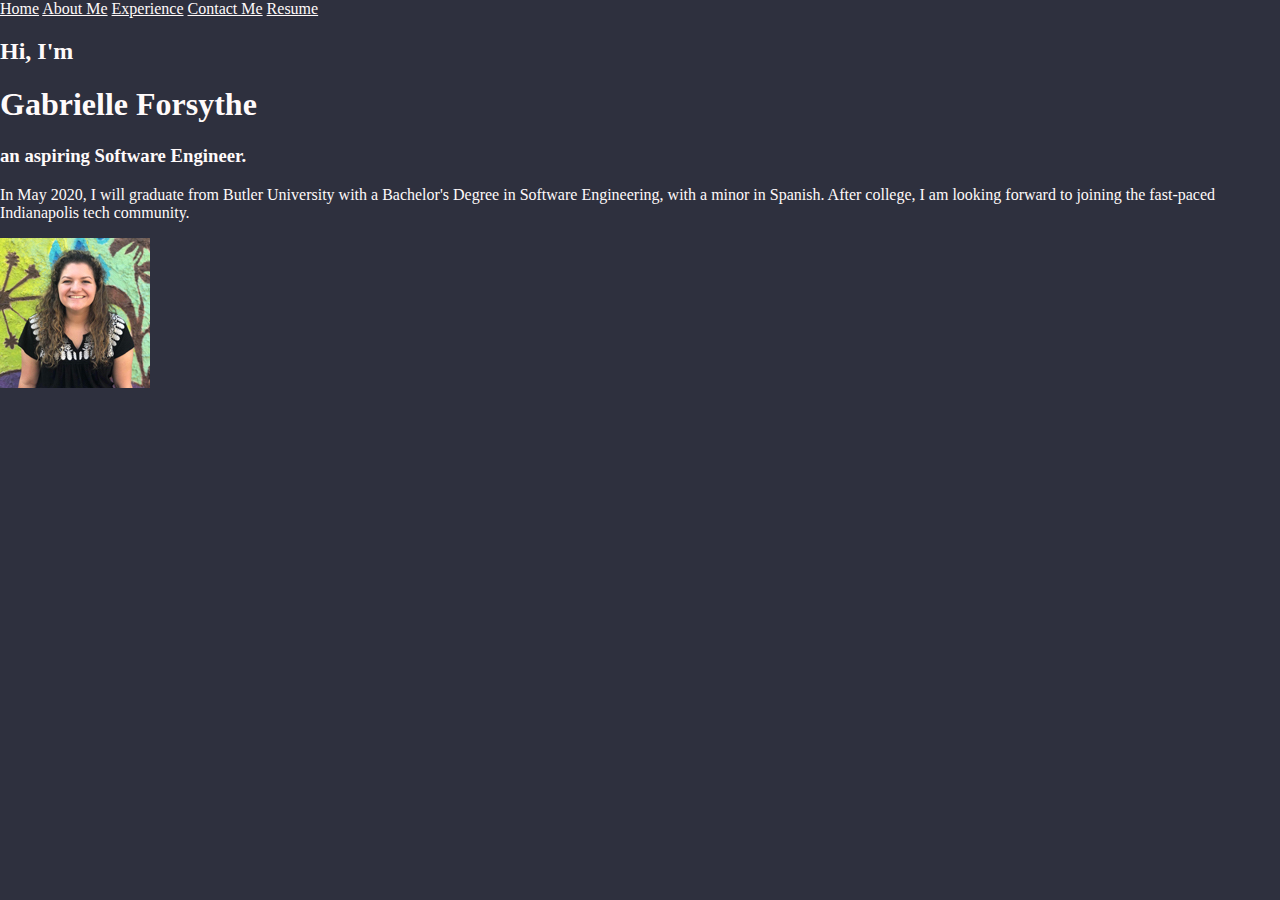
==== index.html @ 122bc03b "Added favicon and titles to all pages" ====
<!DOCTYPE html>
<html>
    <head>
        <title>Gabrielle Forsythe</title>
        <link rel="stylesheet" type="text/css" href="styles.css">
        <link rel='icon' href='images/favicon.ico' type='image/x-icon'/ >
        <script type="text/javascript" src="./index.js"></script>
    </head>
    <body>
        <header>
            <nav>
                <a href="index.html">Home</a>
                <a href="aboutMe.html">About Me</a>
                <a href="experience.html">Experience</a>
                <a href="contactMe.html">Contact Me</a>
                <a id="resume" href="https://drive.google.com/file/d/1hQi3EUJnaeKV5NcsrCAnDk0MpIJsAa_W/view?usp=sharing" target="_blank">Resume</a>
            </nav>
        </header>
        <div id="main">
            <div class="intro">
                <h2>Hi, I'm</h2>
                <h1>Gabrielle Forsythe</h1>
                <h3>an aspiring Software Engineer.</h3>
                <p>In May 2020, I will graduate from Butler University with a Bachelor's Degree in Software Engineering, with a minor in Spanish. After college, I am looking forward to joining the fast-paced Indianapolis tech community.</p>
                <img src="images/gabbiNew.jpg" alt="Gabrielle Forsythe" />
            </div>
        </div>
        <footer>

        </footer>
    </body>
</html>
---- styles.css ----
/*
    Colors used:
    Seashell: #FDF0ED   -- text
    Gunmetal: #2E303E   -- background
    
    Buff: #F3DE8A
    Amazonite: #00BFB2
    Terra Cotta: #E26D5A
*/

/* Start general body stylings */
body {
    margin: 0;
    padding: 0;
    background-color: #2E303E;
    /* color: #FDF0ED;  */
    color: snow; 
}

nav a {
    color: snow; 
}

.main a {
    /* color: #FDF0ED; */
    color: snow; 

}
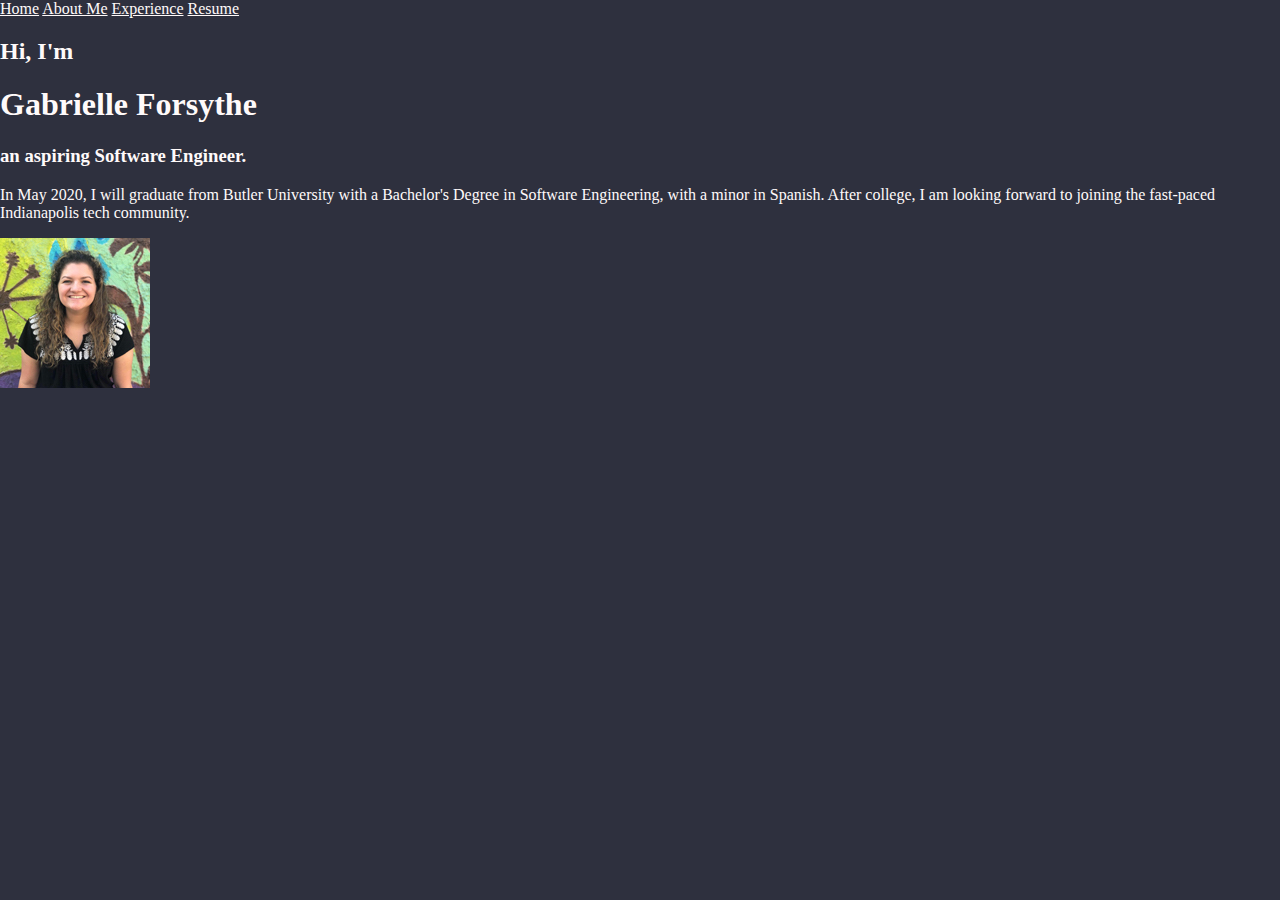
==== commit e3146725: "Removed link to contact me page and add xtern bootcamp experience" ====
--- a/index.html
+++ b/index.html
@@ -12,8 +12,8 @@
                 <a href="index.html">Home</a>
                 <a href="aboutMe.html">About Me</a>
                 <a href="experience.html">Experience</a>
-                <a href="contactMe.html">Contact Me</a>
-                <a id="resume" href="https://drive.google.com/file/d/1hQi3EUJnaeKV5NcsrCAnDk0MpIJsAa_W/view?usp=sharing" target="_blank">Resume</a>
+                <!-- <a href="contactMe.html">Contact Me</a> -->
+                <a id="resume" href="Gabrielle Forsythe's Computer Science Resume.pdf" target="_blank">Resume</a>
             </nav>
         </header>
         <div id="main">
@@ -22,7 +22,7 @@
                 <h1>Gabrielle Forsythe</h1>
                 <h3>an aspiring Software Engineer.</h3>
                 <p>In May 2020, I will graduate from Butler University with a Bachelor's Degree in Software Engineering, with a minor in Spanish. After college, I am looking forward to joining the fast-paced Indianapolis tech community.</p>
-                <img src="images/gabbiNew.jpg" alt="Gabrielle Forsythe" />
+                <img src="images/gabbiNew.jpg" alt="Gabrielle Forsythe" title="Gabbi Forsythe" />
             </div>
         </div>
         <footer>
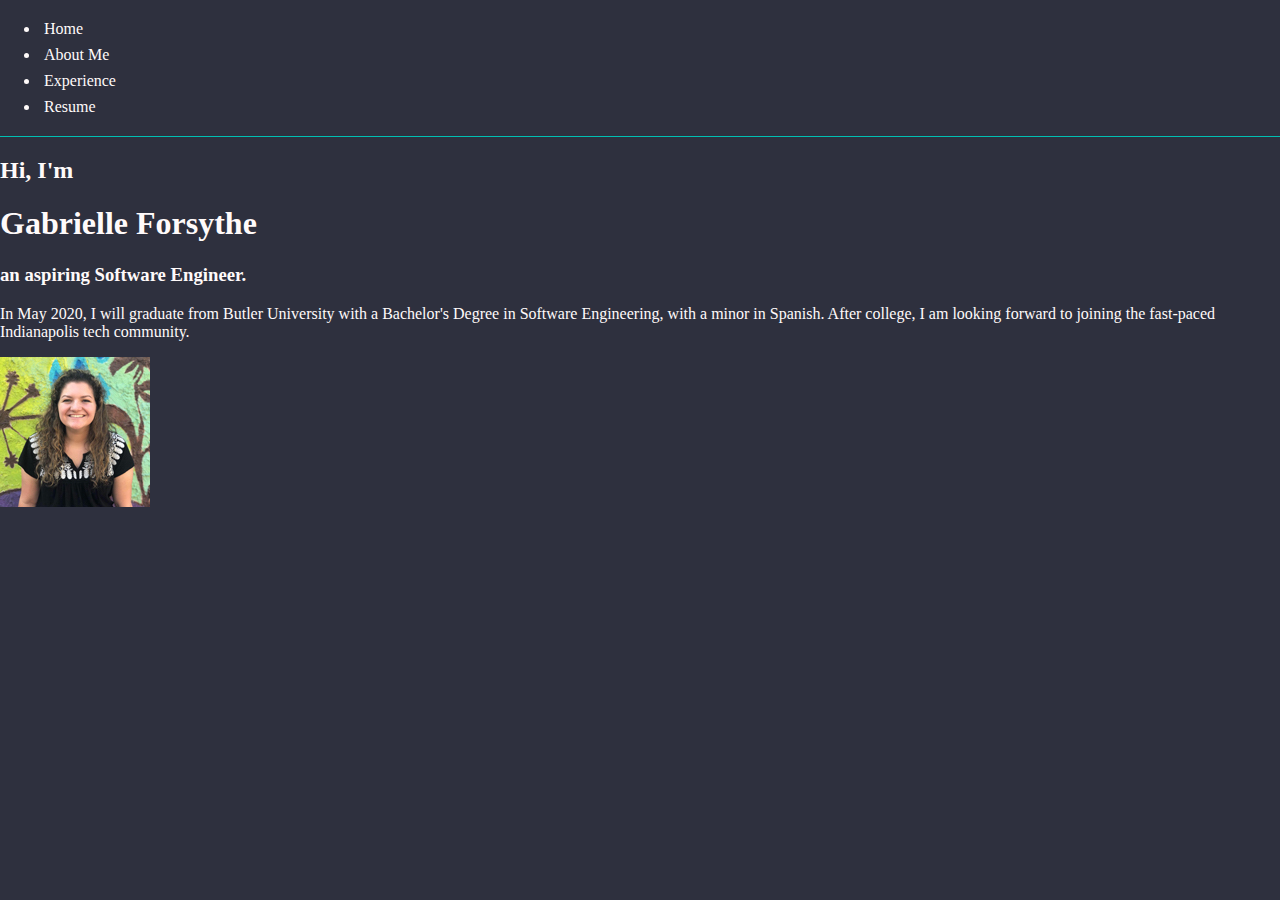
==== commit 25cffa01: "Updated nav to be a list" ====
--- a/index.html
+++ b/index.html
@@ -9,11 +9,13 @@
     <body>
         <header>
             <nav>
-                <a href="index.html">Home</a>
-                <a href="aboutMe.html">About Me</a>
-                <a href="experience.html">Experience</a>
-                <!-- <a href="contactMe.html">Contact Me</a> -->
-                <a id="resume" href="Gabrielle Forsythe's Computer Science Resume.pdf" target="_blank">Resume</a>
+                <ul>
+                    <a href="index.html"><li>Home</li></a>
+                    <a href="aboutMe.html"><li>About Me</li></a>
+                    <a href="experience.html"><li>Experience</li></a>
+                    <!-- <li><a href="contactMe.html">Contact Me</a> </li>-->
+                    <a id="resume" href="Gabrielle Forsythe's Computer Science Resume.pdf" target="_blank"><li>Resume</li></a>
+                </ul>
             </nav>
         </header>
         <div id="main">
--- a/styles.css
+++ b/styles.css
@@ -8,7 +8,7 @@
     Terra Cotta: #E26D5A
 */
 
-/* Start general body stylings */
+/* START GENERAL BODY SETTINGS */
 body {
     margin: 0;
     padding: 0;
@@ -25,4 +25,27 @@
     /* color: #FDF0ED; */
     color: snow; 
 
-}+}
+/* END GENERAL BODY STYLINGS */
+
+
+/* START HEADER STYLINGS */
+header { 
+    border-bottom: solid 1px #00bfb2; 
+    margin-bottom: 10px; 
+}
+
+nav {
+    /* position: relative; */
+    /* float: right;  */
+    right: -10px; 
+}
+
+nav li {
+    padding: 4px; 
+}
+
+nav a {
+    text-decoration: none; 
+}
+/* END HEADER STYLINGS */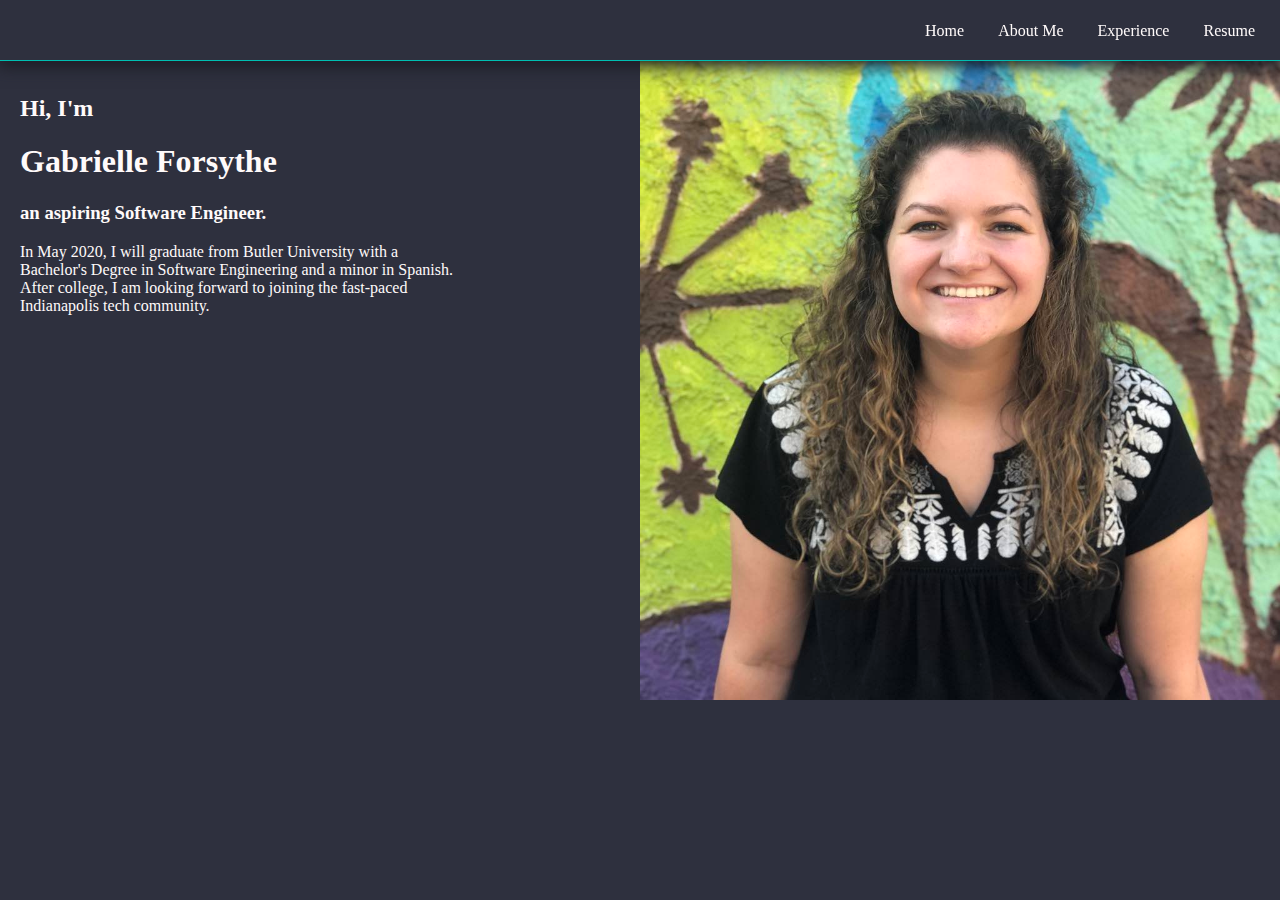
==== commit 4f7fda6d: "Began styling the intro page and header" ====
--- a/index.html
+++ b/index.html
@@ -23,9 +23,9 @@
                 <h2>Hi, I'm</h2>
                 <h1>Gabrielle Forsythe</h1>
                 <h3>an aspiring Software Engineer.</h3>
-                <p>In May 2020, I will graduate from Butler University with a Bachelor's Degree in Software Engineering, with a minor in Spanish. After college, I am looking forward to joining the fast-paced Indianapolis tech community.</p>
-                <img src="images/gabbiNew.jpg" alt="Gabrielle Forsythe" title="Gabbi Forsythe" />
+                <p>In May 2020, I will graduate from Butler University with a Bachelor's Degree in Software Engineering and a minor in Spanish. After college, I am looking forward to joining the fast-paced Indianapolis tech community.</p>
             </div>
+            <img id="homeImg" src="images/gabbi.jpg" alt="Gabrielle Forsythe" title="Gabbi Forsythe" />
         </div>
         <footer>
 
--- a/styles.css
+++ b/styles.css
@@ -32,20 +32,49 @@
 /* START HEADER STYLINGS */
 header { 
     border-bottom: solid 1px #00bfb2; 
-    margin-bottom: 10px; 
+    width: 100%;
+    height: 60px; 
+    position: fixed; 
+    z-index: 2;
+    background-color: inherit; 
+    box-shadow: 0 4px 15px 2px rgb(28, 29, 37); 
 }
 
 nav {
-    /* position: relative; */
-    /* float: right;  */
-    right: -10px; 
+    padding: 6px 10px 0 0;  
+}
+
+nav ul {
+    position: relative;
+    float: right; 
 }
 
 nav li {
     padding: 4px; 
+    display: inline-block; 
+    padding: 0 15px;
 }
 
 nav a {
     text-decoration: none; 
 }
-/* END HEADER STYLINGS */+/* END HEADER STYLINGS */
+
+
+/* START HOME PAGE STYLINGS (index.html) */
+.intro {
+    position: relative;
+    float: left; 
+    width: 35%;
+    margin-top: 60px;
+    padding: 15px 20px; 
+}
+
+#homeImg {
+    position: relative;
+    float: right; 
+    margin-top: 60px; 
+    width: 50%;
+    height: 100%; 
+}
+/* END HOME PAGE STYLINGS */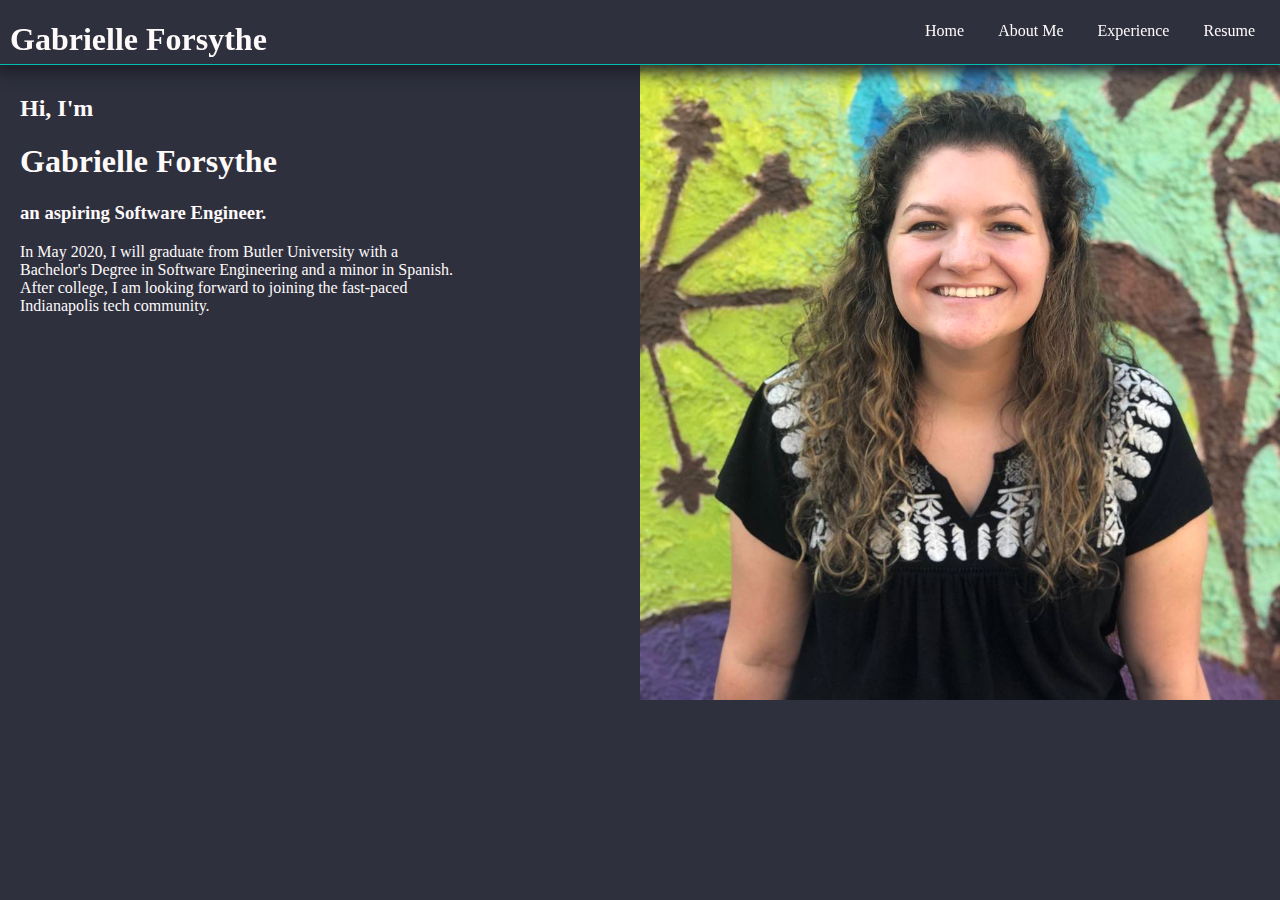
==== commit 4ae6d3f2: "Added and styled my name in the header" ====
--- a/index.html
+++ b/index.html
@@ -8,6 +8,9 @@
     </head>
     <body>
         <header>
+            <div id="logo">
+                <h1>Gabrielle Forsythe</h1>
+            </div>
             <nav>
                 <ul>
                     <a href="index.html"><li>Home</li></a>
--- a/styles.css
+++ b/styles.css
@@ -37,14 +37,13 @@
     position: fixed; 
     z-index: 2;
     background-color: inherit; 
-    box-shadow: 0 4px 15px 2px rgb(28, 29, 37); 
+    box-shadow: 0 4px 15px 3px rgb(28, 29, 37); 
+    padding-bottom: 4px;
 }
 
 nav {
     padding: 6px 10px 0 0;  
-}
-
-nav ul {
+    display: block;
     position: relative;
     float: right; 
 }
@@ -57,6 +56,12 @@
 
 nav a {
     text-decoration: none; 
+}
+
+#logo {
+    display: inline-block;
+    /* margin: 10px 0 0 10px; */
+    margin-left: 10px; 
 }
 /* END HEADER STYLINGS */
 
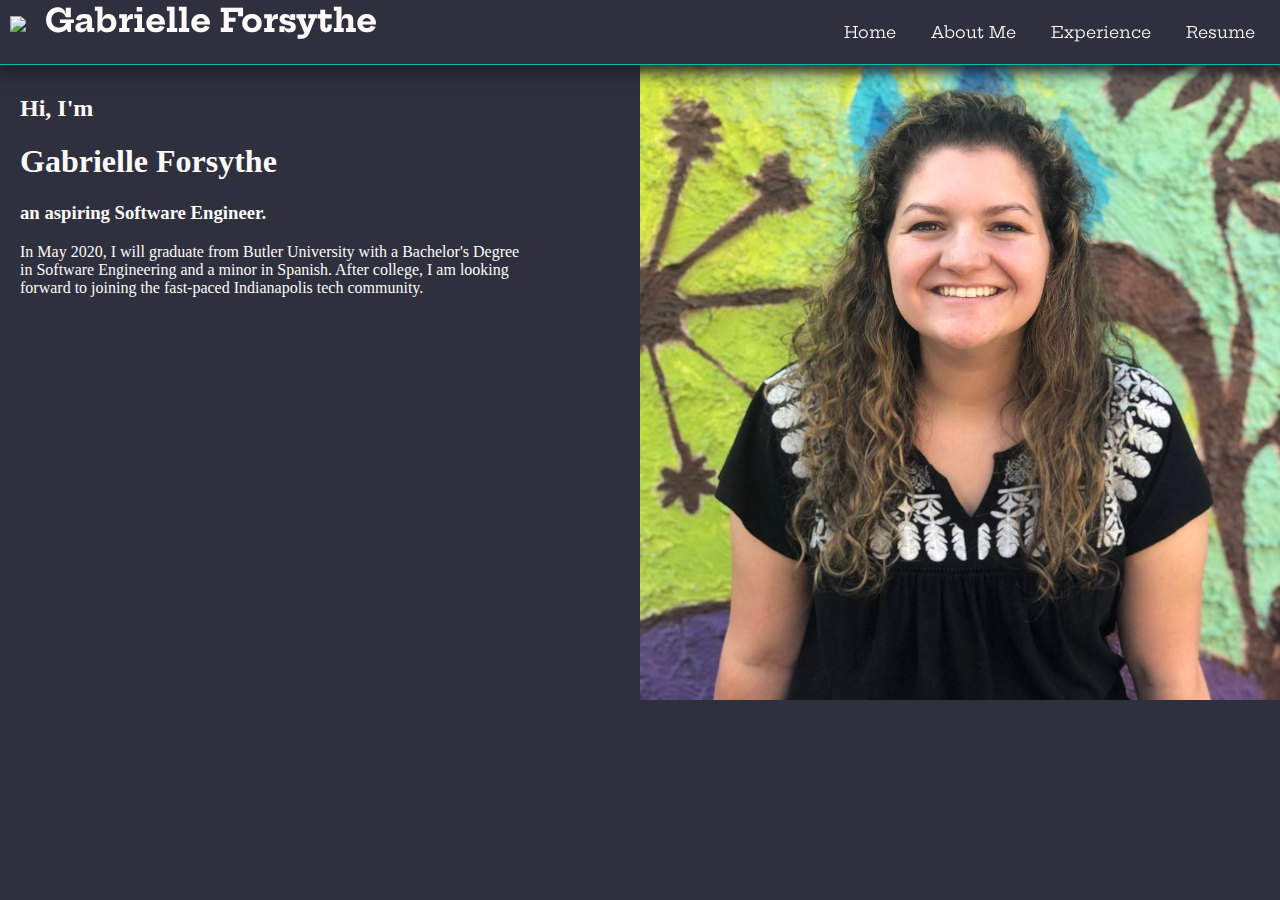
==== commit 79e18f25: "commiting my work before taking my computer to get fixed lol" ====
--- a/index.html
+++ b/index.html
@@ -2,22 +2,25 @@
 <html>
     <head>
         <title>Gabrielle Forsythe</title>
-        <link rel="stylesheet" type="text/css" href="styles.css">
-        <link rel='icon' href='images/favicon.ico' type='image/x-icon'/ >
+        <link rel="stylesheet" type="text/css" href="styles.css" />
+        <link rel='icon' href='images/favicon.ico' type='image/x-icon'/>
         <script type="text/javascript" src="./index.js"></script>
     </head>
     <body>
         <header>
-            <div id="logo">
+            <div class="logo">
+                <img src="images/favicon.ico" />
+            </div>
+            <div class="logo">
                 <h1>Gabrielle Forsythe</h1>
             </div>
             <nav>
                 <ul>
-                    <a href="index.html"><li>Home</li></a>
-                    <a href="aboutMe.html"><li>About Me</li></a>
-                    <a href="experience.html"><li>Experience</li></a>
+                    <li><a href="index.html">Home</a></li>
+                    <li><a href="aboutMe.html">About Me</a></li>
+                    <li><a href="experience.html">Experience</a></li>
                     <!-- <li><a href="contactMe.html">Contact Me</a> </li>-->
-                    <a id="resume" href="Gabrielle Forsythe's Computer Science Resume.pdf" target="_blank"><li>Resume</li></a>
+                    <li><a id="resume" href="Gabrielle Forsythe's Computer Science Resume.pdf" target="_blank">Resume</a></li>
                 </ul>
             </nav>
         </header>
--- a/styles.css
+++ b/styles.css
@@ -6,15 +6,26 @@
     Buff: #F3DE8A
     Amazonite: #00BFB2
     Terra Cotta: #E26D5A
+
+    Fonts used:
+    font-family: 'Hepta Slab', serif;   -- Title/Nav
+    font-family: 'Open Sans', sans-serif;   -- Body 
 */
+
+
+/* START IMPORTS SECTION */
+@import url('https://fonts.googleapis.com/css?family=Hepta+Slab|Open+Sans&display=swap');
+/* END IMPORTS SECTION */
+
 
 /* START GENERAL BODY SETTINGS */
 body {
     margin: 0;
     padding: 0;
-    background-color: #2E303E;
+    background-color: #2E303E; 
     /* color: #FDF0ED;  */
     color: snow; 
+    /* font-family: 'Open Sans', sans-serif; */
 }
 
 nav a {
@@ -31,6 +42,7 @@
 
 /* START HEADER STYLINGS */
 header { 
+    font-family: 'Hepta Slab', serif;
     border-bottom: solid 1px #00bfb2; 
     width: 100%;
     height: 60px; 
@@ -58,11 +70,25 @@
     text-decoration: none; 
 }
 
-#logo {
+.logo {
     display: inline-block;
     /* margin: 10px 0 0 10px; */
     margin-left: 10px; 
 }
+
+.logo h1, .logo img {
+    display: inline-block;
+}
+
+.logo img {
+    margin: 8px 4px 0 0; 
+}
+
+.logo h1 {
+    margin: 0 4px 4px 0;
+    padding-bottom: 10px; 
+}
+
 /* END HEADER STYLINGS */
 
 
@@ -70,7 +96,7 @@
 .intro {
     position: relative;
     float: left; 
-    width: 35%;
+    width: 40%;
     margin-top: 60px;
     padding: 15px 20px; 
 }
